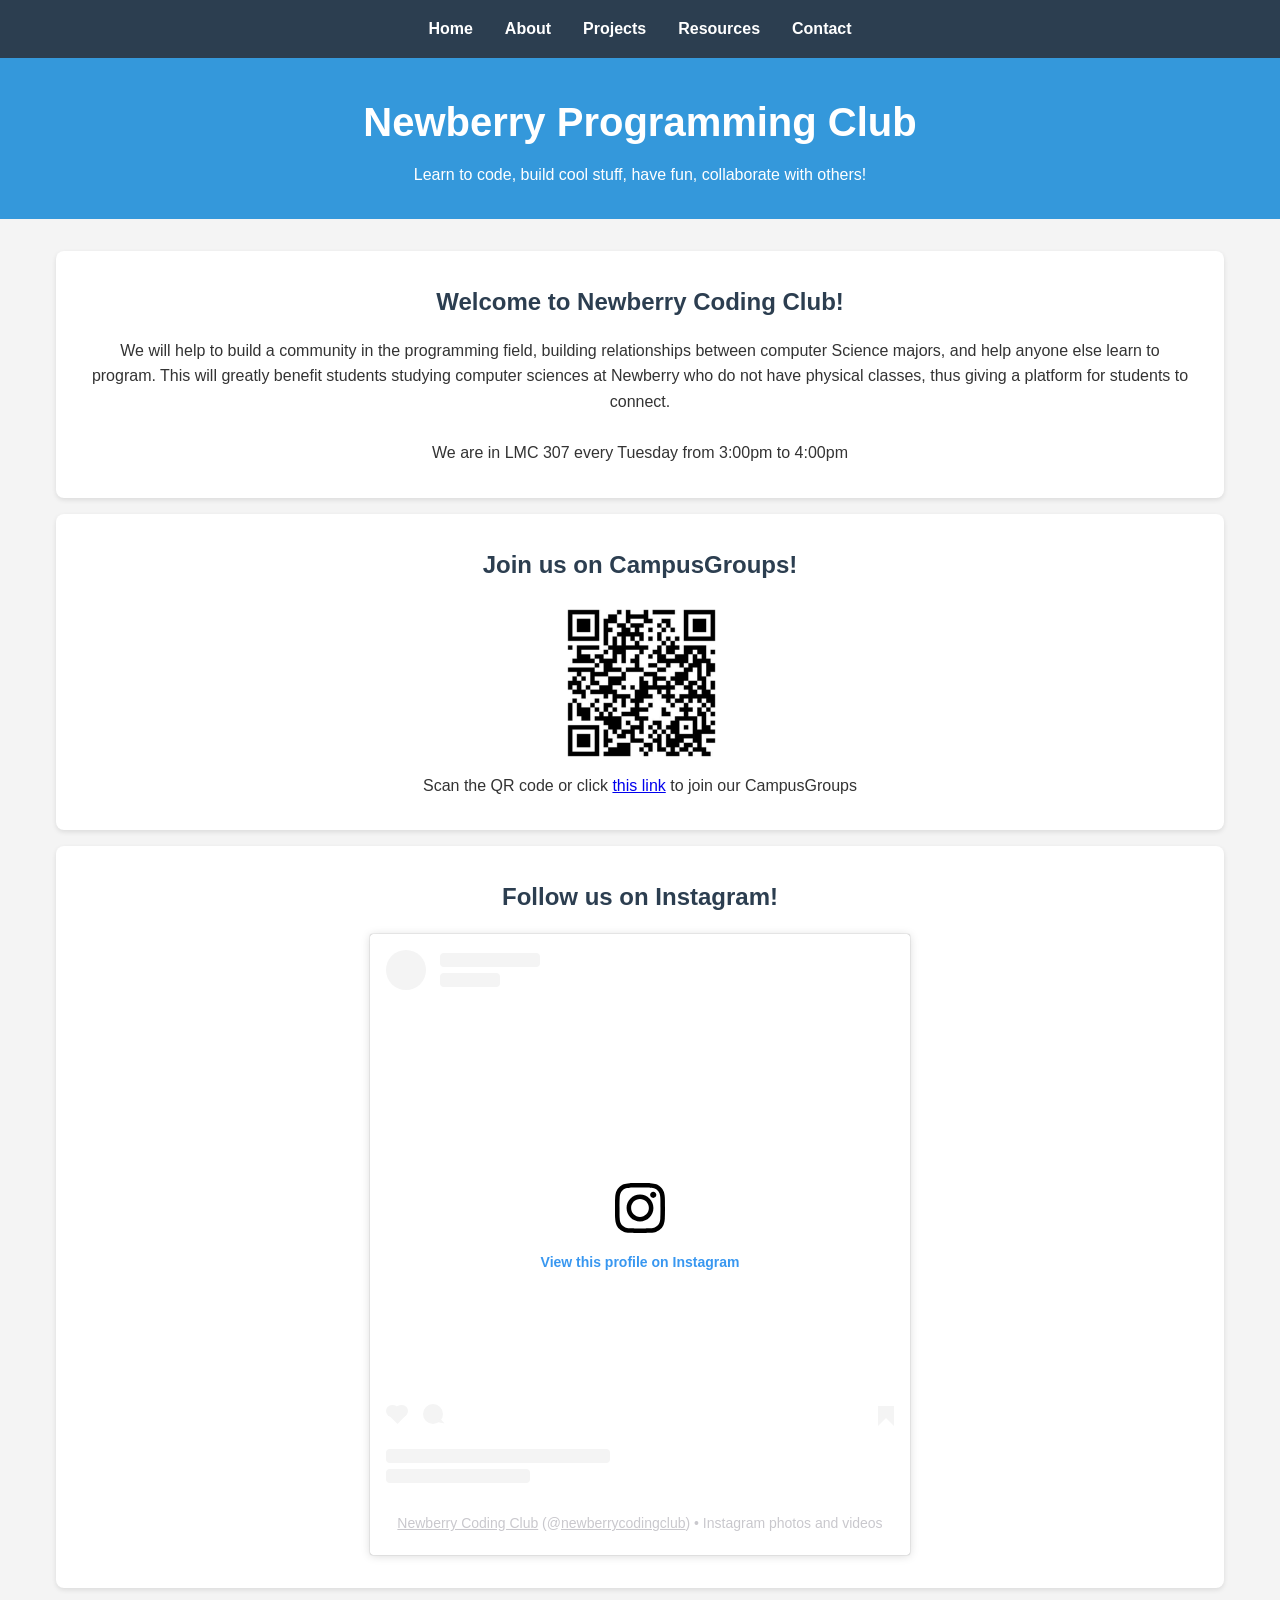
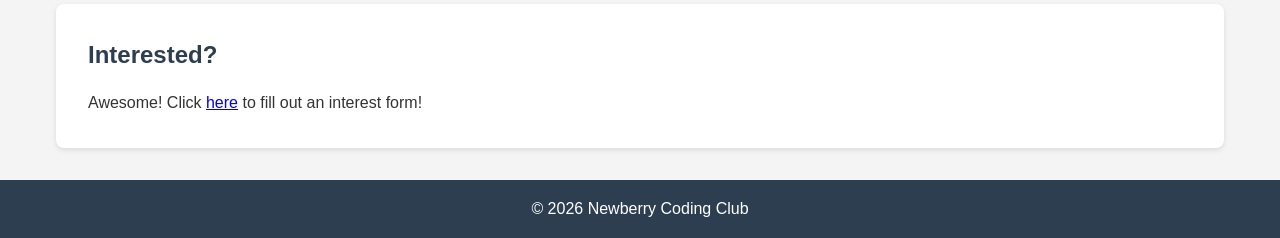
==== index.html @ c9b336da "removed somehting and started adding anothing" ====
<!DOCTYPE html>
<html lang="en">
<head>
    <meta charset="UTF-8">
    <meta name="viewport" content="width=device-width, initial-scale=1.0">
    <title>Newberry Coding Club | Home</title>
    <link rel="stylesheet" href="css/style.css">
</head>
<body>
    <nav>
        <ul>
            <li><a href="index.html">Home</a></li>
            <li><a href="about.html">About</a></li>
            <li><a href="projects.html">Projects</a></li>
            <li><a href="resources.html">Resources</a></li>
            <li><a href="contact.html">Contact</a></li>
        </ul>
    </nav>

    <header>
        <h1>Newberry Programming Club</h1>
        <p>Learn to code, build cool stuff, have fun, collaborate with others!</p>
    </header>

    <main>
        <section class="text-center">
            <h2>Welcome to Newberry Coding Club!</h2>
            <p>We will help to build a community in the programming field, building relationships 
                between computer Science majors, and help anyone else learn to program. This will 
                greatly benefit students studying computer sciences at Newberry who do not have 
                physical classes, thus giving a platform for students to connect. </p>
            <br>
            <p>We are in LMC 307 every Tuesday from 3:00pm to 4:00pm</p>
        </section>

        <section class="text-center">
            <h2>Join us on CampusGroups!</h2>
            <img src="images/campusGroupsJoin.png">
            <p>Scan the QR code or click <a href="https://newberry.campusgroups.com/CODE/club_signup" target="_blank">this link</a> to join our CampusGroups</p>
        </section>

        <section class="text-center">
            <h2>Follow us on Instagram!</h2>
            <div class="container">
                <blockquote class="instagram-media" data-instgrm-permalink="https://www.instagram.com/newberrycodingclub/?utm_source=ig_embed&amp;utm_campaign=loading" data-instgrm-version="14" style=" background:#FFF; border:0; border-radius:3px; box-shadow:0 0 1px 0 rgba(0,0,0,0.5),0 1px 10px 0 rgba(0,0,0,0.15); margin: 1px; max-width:540px; min-width:326px; padding:0; width:99.375%; width:-webkit-calc(100% - 2px); width:calc(100% - 2px);"><div style="padding:16px;"> <a href="https://www.instagram.com/newberrycodingclub/?utm_source=ig_embed&amp;utm_campaign=loading" style=" background:#FFFFFF; line-height:0; padding:0 0; text-align:center; text-decoration:none; width:100%;" target="_blank"> <div style=" display: flex; flex-direction: row; align-items: center;"> <div style="background-color: #F4F4F4; border-radius: 50%; flex-grow: 0; height: 40px; margin-right: 14px; width: 40px;"></div> <div style="display: flex; flex-direction: column; flex-grow: 1; justify-content: center;"> <div style=" background-color: #F4F4F4; border-radius: 4px; flex-grow: 0; height: 14px; margin-bottom: 6px; width: 100px;"></div> <div style=" background-color: #F4F4F4; border-radius: 4px; flex-grow: 0; height: 14px; width: 60px;"></div></div></div><div style="padding: 19% 0;"></div> <div style="display:block; height:50px; margin:0 auto 12px; width:50px;"><svg width="50px" height="50px" viewBox="0 0 60 60" version="1.1" xmlns="https://www.w3.org/2000/svg" xmlns:xlink="https://www.w3.org/1999/xlink"><g stroke="none" stroke-width="1" fill="none" fill-rule="evenodd"><g transform="translate(-511.000000, -20.000000)" fill="#000000"><g><path d="M556.869,30.41 C554.814,30.41 553.148,32.076 553.148,34.131 C553.148,36.186 554.814,37.852 556.869,37.852 C558.924,37.852 560.59,36.186 560.59,34.131 C560.59,32.076 558.924,30.41 556.869,30.41 M541,60.657 C535.114,60.657 530.342,55.887 530.342,50 C530.342,44.114 535.114,39.342 541,39.342 C546.887,39.342 551.658,44.114 551.658,50 C551.658,55.887 546.887,60.657 541,60.657 M541,33.886 C532.1,33.886 524.886,41.1 524.886,50 C524.886,58.899 532.1,66.113 541,66.113 C549.9,66.113 557.115,58.899 557.115,50 C557.115,41.1 549.9,33.886 541,33.886 M565.378,62.101 C565.244,65.022 564.756,66.606 564.346,67.663 C563.803,69.06 563.154,70.057 562.106,71.106 C561.058,72.155 560.06,72.803 558.662,73.347 C557.607,73.757 556.021,74.244 553.102,74.378 C549.944,74.521 548.997,74.552 541,74.552 C533.003,74.552 532.056,74.521 528.898,74.378 C525.979,74.244 524.393,73.757 523.338,73.347 C521.94,72.803 520.942,72.155 519.894,71.106 C518.846,70.057 518.197,69.06 517.654,67.663 C517.244,66.606 516.755,65.022 516.623,62.101 C516.479,58.943 516.448,57.996 516.448,50 C516.448,42.003 516.479,41.056 516.623,37.899 C516.755,34.978 517.244,33.391 517.654,32.338 C518.197,30.938 518.846,29.942 519.894,28.894 C520.942,27.846 521.94,27.196 523.338,26.654 C524.393,26.244 525.979,25.756 528.898,25.623 C532.057,25.479 533.004,25.448 541,25.448 C548.997,25.448 549.943,25.479 553.102,25.623 C556.021,25.756 557.607,26.244 558.662,26.654 C560.06,27.196 561.058,27.846 562.106,28.894 C563.154,29.942 563.803,30.938 564.346,32.338 C564.756,33.391 565.244,34.978 565.378,37.899 C565.522,41.056 565.552,42.003 565.552,50 C565.552,57.996 565.522,58.943 565.378,62.101 M570.82,37.631 C570.674,34.438 570.167,32.258 569.425,30.349 C568.659,28.377 567.633,26.702 565.965,25.035 C564.297,23.368 562.623,22.342 560.652,21.575 C558.743,20.834 556.562,20.326 553.369,20.18 C550.169,20.033 549.148,20 541,20 C532.853,20 531.831,20.033 528.631,20.18 C525.438,20.326 523.257,20.834 521.349,21.575 C519.376,22.342 517.703,23.368 516.035,25.035 C514.368,26.702 513.342,28.377 512.574,30.349 C511.834,32.258 511.326,34.438 511.181,37.631 C511.035,40.831 511,41.851 511,50 C511,58.147 511.035,59.17 511.181,62.369 C511.326,65.562 511.834,67.743 512.574,69.651 C513.342,71.625 514.368,73.296 516.035,74.965 C517.703,76.634 519.376,77.658 521.349,78.425 C523.257,79.167 525.438,79.673 528.631,79.82 C531.831,79.965 532.853,80.001 541,80.001 C549.148,80.001 550.169,79.965 553.369,79.82 C556.562,79.673 558.743,79.167 560.652,78.425 C562.623,77.658 564.297,76.634 565.965,74.965 C567.633,73.296 568.659,71.625 569.425,69.651 C570.167,67.743 570.674,65.562 570.82,62.369 C570.966,59.17 571,58.147 571,50 C571,41.851 570.966,40.831 570.82,37.631"></path></g></g></g></svg></div><div style="padding-top: 8px;"> <div style=" color:#3897f0; font-family:Arial,sans-serif; font-size:14px; font-style:normal; font-weight:550; line-height:18px;">View this profile on Instagram</div></div><div style="padding: 12.5% 0;"></div> <div style="display: flex; flex-direction: row; margin-bottom: 14px; align-items: center;"><div> <div style="background-color: #F4F4F4; border-radius: 50%; height: 12.5px; width: 12.5px; transform: translateX(0px) translateY(7px);"></div> <div style="background-color: #F4F4F4; height: 12.5px; transform: rotate(-45deg) translateX(3px) translateY(1px); width: 12.5px; flex-grow: 0; margin-right: 14px; margin-left: 2px;"></div> <div style="background-color: #F4F4F4; border-radius: 50%; height: 12.5px; width: 12.5px; transform: translateX(9px) translateY(-18px);"></div></div><div style="margin-left: 8px;"> <div style=" background-color: #F4F4F4; border-radius: 50%; flex-grow: 0; height: 20px; width: 20px;"></div> <div style=" width: 0; height: 0; border-top: 2px solid transparent; border-left: 6px solid #f4f4f4; border-bottom: 2px solid transparent; transform: translateX(16px) translateY(-4px) rotate(30deg)"></div></div><div style="margin-left: auto;"> <div style=" width: 0px; border-top: 8px solid #F4F4F4; border-right: 8px solid transparent; transform: translateY(16px);"></div> <div style=" background-color: #F4F4F4; flex-grow: 0; height: 12px; width: 16px; transform: translateY(-4px);"></div> <div style=" width: 0; height: 0; border-top: 8px solid #F4F4F4; border-left: 8px solid transparent; transform: translateY(-4px) translateX(8px);"></div></div></div> <div style="display: flex; flex-direction: column; flex-grow: 1; justify-content: center; margin-bottom: 24px;"> <div style=" background-color: #F4F4F4; border-radius: 4px; flex-grow: 0; height: 14px; margin-bottom: 6px; width: 224px;"></div> <div style=" background-color: #F4F4F4; border-radius: 4px; flex-grow: 0; height: 14px; width: 144px;"></div></div></a><p style=" color:#c9c8cd; font-family:Arial,sans-serif; font-size:14px; line-height:17px; margin-bottom:0; margin-top:8px; overflow:hidden; padding:8px 0 7px; text-align:center; text-overflow:ellipsis; white-space:nowrap;"><a href="https://www.instagram.com/newberrycodingclub/?utm_source=ig_embed&amp;utm_campaign=loading" style=" color:#c9c8cd; font-family:Arial,sans-serif; font-size:14px; font-style:normal; font-weight:normal; line-height:17px;" target="_blank">Newberry Coding Club</a> (@<a href="https://www.instagram.com/newberrycodingclub/?utm_source=ig_embed&amp;utm_campaign=loading" style=" color:#c9c8cd; font-family:Arial,sans-serif; font-size:14px; font-style:normal; font-weight:normal; line-height:17px;" target="_blank">newberrycodingclub</a>) • Instagram photos and videos</p></div></blockquote>
                <script async src="//www.instagram.com/embed.js"></script>
            </div>
        </section>

        <section>
            <h2>Interested?</h2>
            <p>Awesome! Click <a href="interest.html">here</a> to fill out an interest form!</p>
        </section>
    </main>

    <footer>
        <p>&copy; 2026 Newberry Coding Club</p>
    </footer>

    <script src="js/main.js"></script>
</body>
</html>
---- css/style.css ----
/* Base Styles */
* {
    margin: 0;
    padding: 0;
    box-sizing: border-box;
}

body {
    font-family: 'Segoe UI', Tahoma, Geneva, Verdana, sans-serif;
    line-height: 1.6;
    color: #333;
    background-color: #f4f4f4;
}

.container {
    display: flex;
    justify-content: center;
    align-items: center;
}

/* Navigation */
nav {
    background-color: #2c3e50;
    padding: 1rem;
}

nav ul {
    list-style: none;
    display: flex;
    justify-content: center;
    gap: 2rem;
}

nav a {
    color: #fff;
    text-decoration: none;
    font-weight: bold;
    transition: color 0.3s;
}

nav a:hover {
    color: #3498db;
}

/* Main Content */
main {
    max-width: 1200px;
    margin: 2rem auto;
    padding: 0 1rem;
}

/* Header */
header {
    text-align: center;
    padding: 2rem;
    background-color: #3498db;
    color: #fff;
}

header h1 {
    font-size: 2.5rem;
    margin-bottom: 0.5rem;
}

/* Sections */
section {
    background: #fff;
    padding: 2rem;
    margin-bottom: 1rem;
    border-radius: 8px;
    box-shadow: 0 2px 5px rgba(0,0,0,0.1);
}

section h2 {
    color: #2c3e50;
    margin-bottom: 1rem;
}

/* Images */
img {
    max-width: 100%;
    height: auto;
}

/* Footer */
footer {
    text-align: center;
    padding: 1rem;
    background-color: #2c3e50;
    color: #fff;
}

/* Utility Classes */
.text-center {
    text-align: center;
}

/* For mobile phones: */
@media only screen and (max-width: 700px) {
    nav ul {
        flex-wrap: wrap;
        justify-content: center;
        gap: 1rem;
    }
}
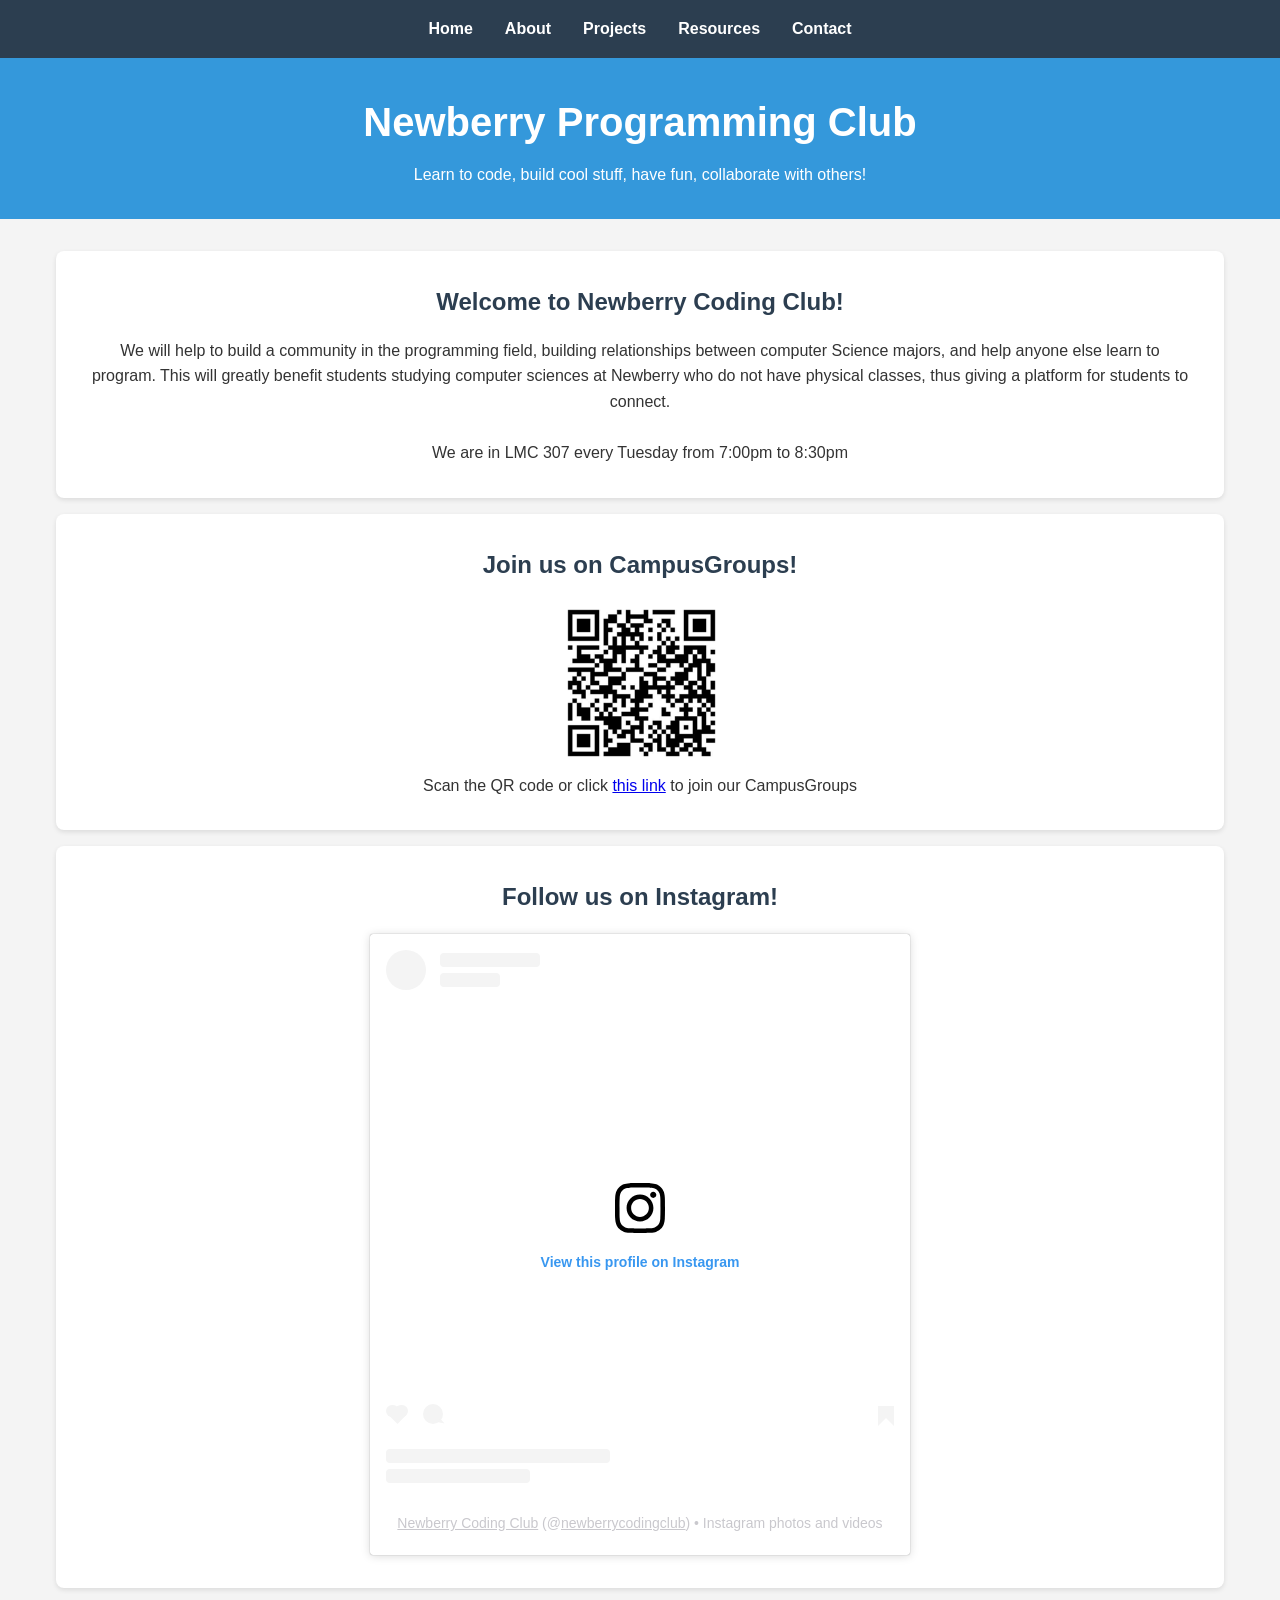
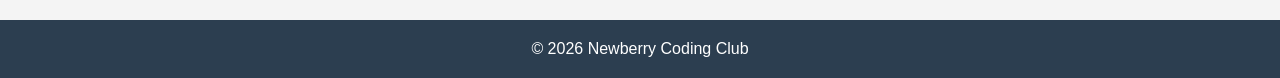
==== commit 0de635f2: "Updated meeting times and added meeting pptx" ====
--- a/index.html
+++ b/index.html
@@ -30,7 +30,7 @@
                 greatly benefit students studying computer sciences at Newberry who do not have 
                 physical classes, thus giving a platform for students to connect. </p>
             <br>
-            <p>We are in LMC 307 every Tuesday from 3:00pm to 4:00pm</p>
+            <p>We are in LMC 307 every Tuesday from 7:00pm to 8:30pm</p>
         </section>
 
         <section class="text-center">
@@ -46,11 +46,6 @@
                 <script async src="//www.instagram.com/embed.js"></script>
             </div>
         </section>
-
-        <section>
-            <h2>Interested?</h2>
-            <p>Awesome! Click <a href="interest.html">here</a> to fill out an interest form!</p>
-        </section>
     </main>
 
     <footer>
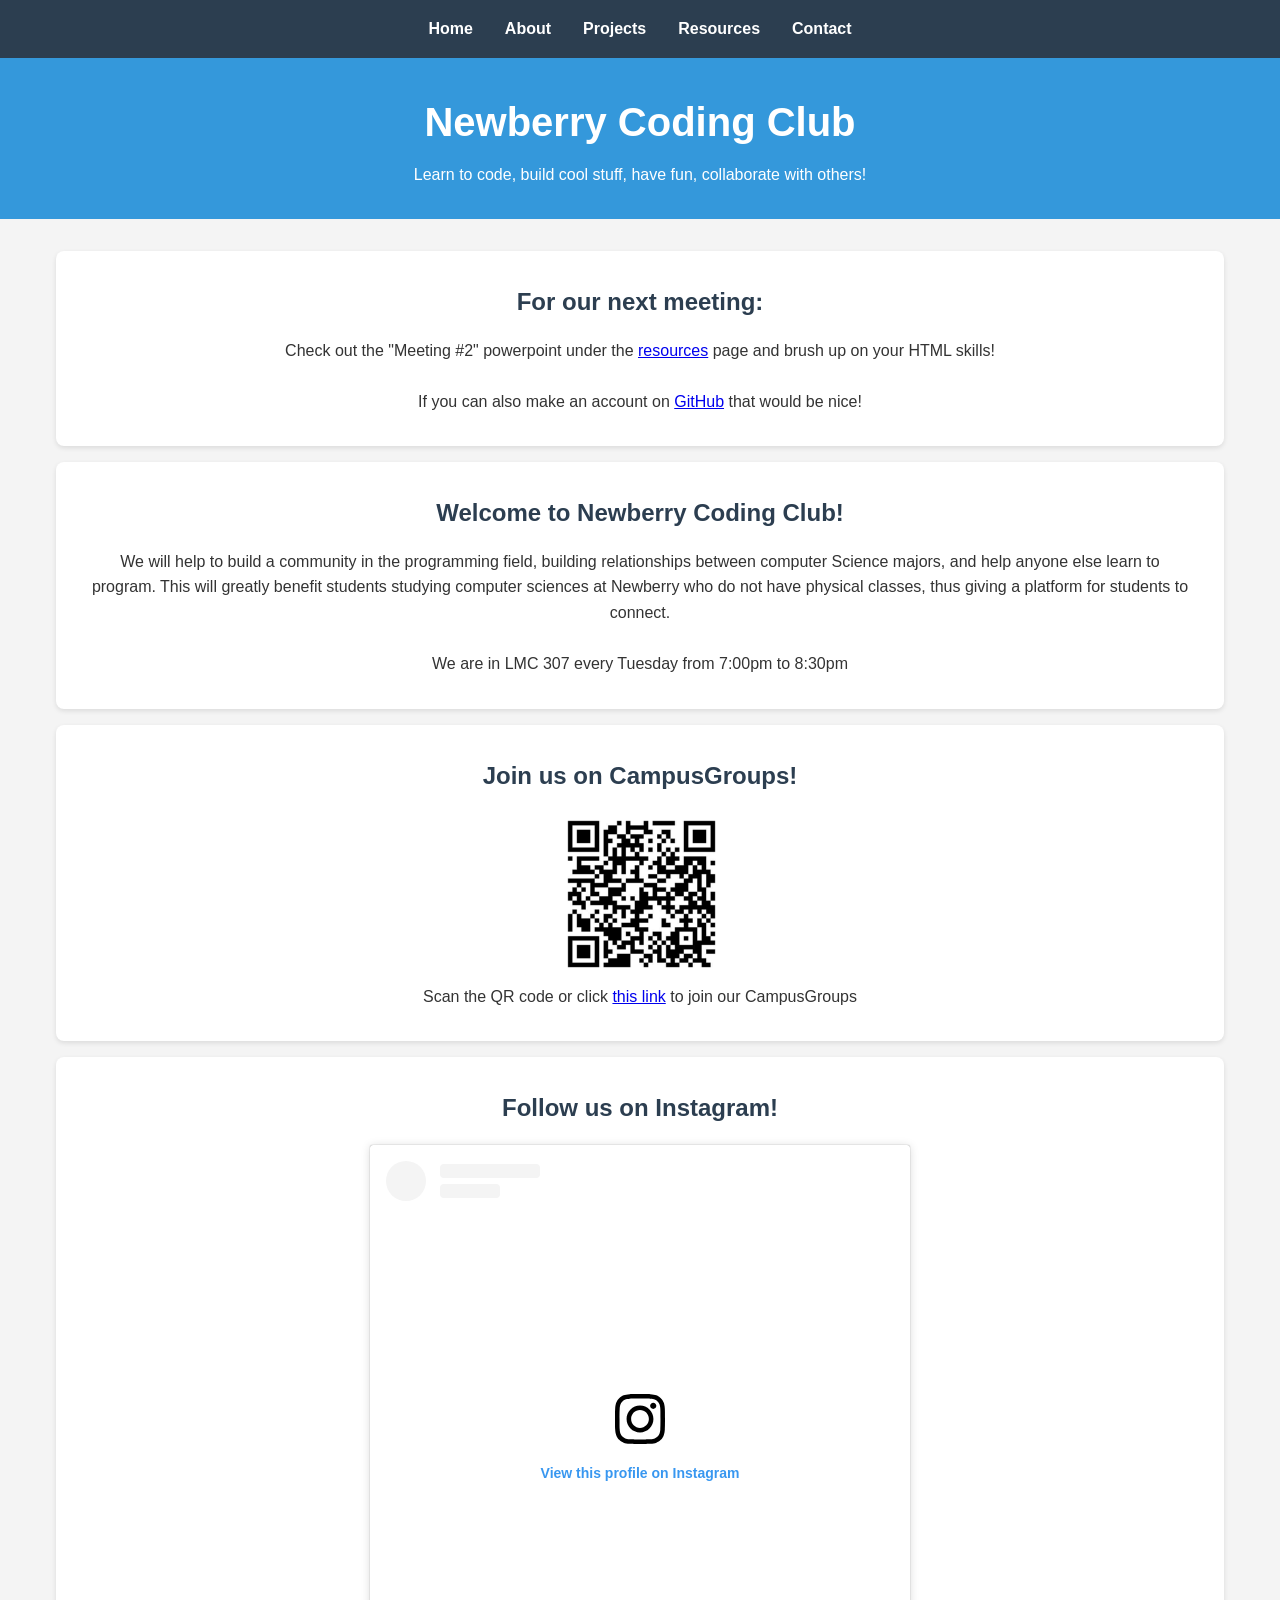
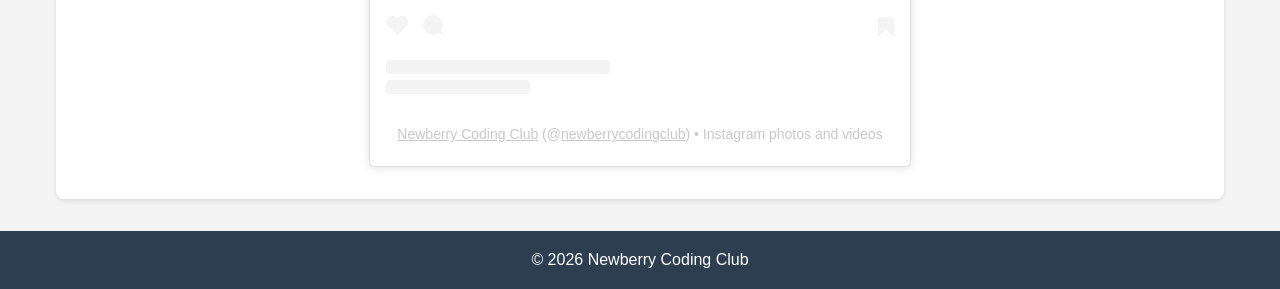
==== commit 3a09140f: "Added a banner talking about next meeting" ====
--- a/index.html
+++ b/index.html
@@ -18,11 +18,18 @@
     </nav>
 
     <header>
-        <h1>Newberry Programming Club</h1>
+        <h1>Newberry Coding Club</h1>
         <p>Learn to code, build cool stuff, have fun, collaborate with others!</p>
     </header>
 
     <main>
+        <section class="text-center">
+            <h2>For our next meeting:</h2>
+            <p>Check out the "Meeting #2" powerpoint under the <a href="resources.html">resources</a> page
+            and brush up on your HTML skills!</p>
+            <br>
+            <p>If you can also make an account on <a href="https://github.com/">GitHub</a> that would be nice!</p>
+        </section>
         <section class="text-center">
             <h2>Welcome to Newberry Coding Club!</h2>
             <p>We will help to build a community in the programming field, building relationships 
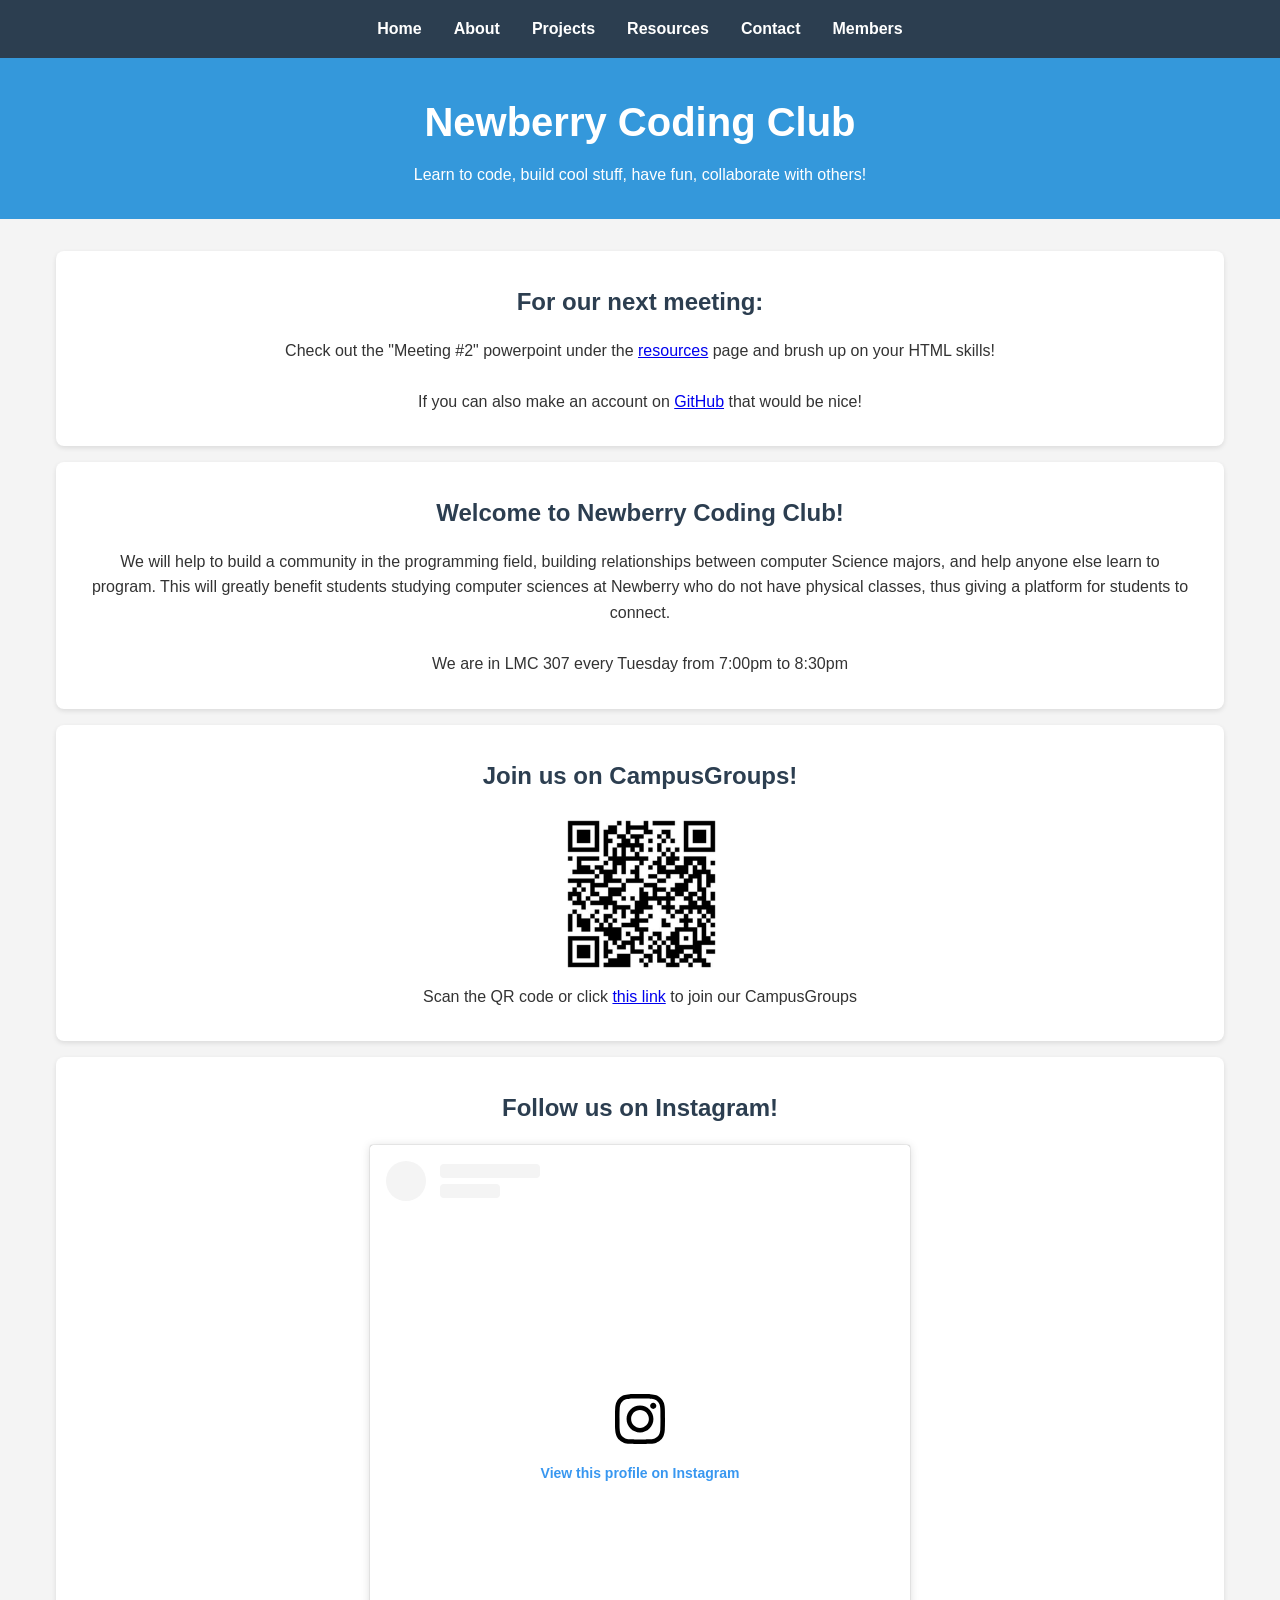
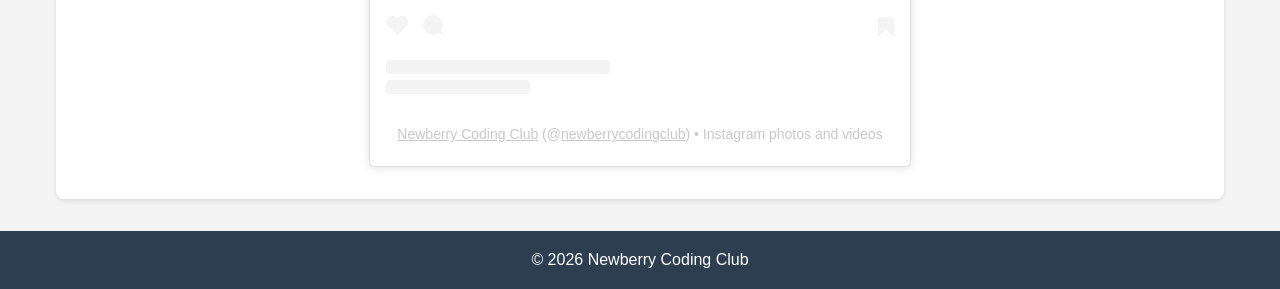
==== commit 6f1ced53: "Added a link to the members page" ====
--- a/index.html
+++ b/index.html
@@ -14,6 +14,7 @@
             <li><a href="projects.html">Projects</a></li>
             <li><a href="resources.html">Resources</a></li>
             <li><a href="contact.html">Contact</a></li>
+            <li><a href="members.html">Members</a></li>
         </ul>
     </nav>
 
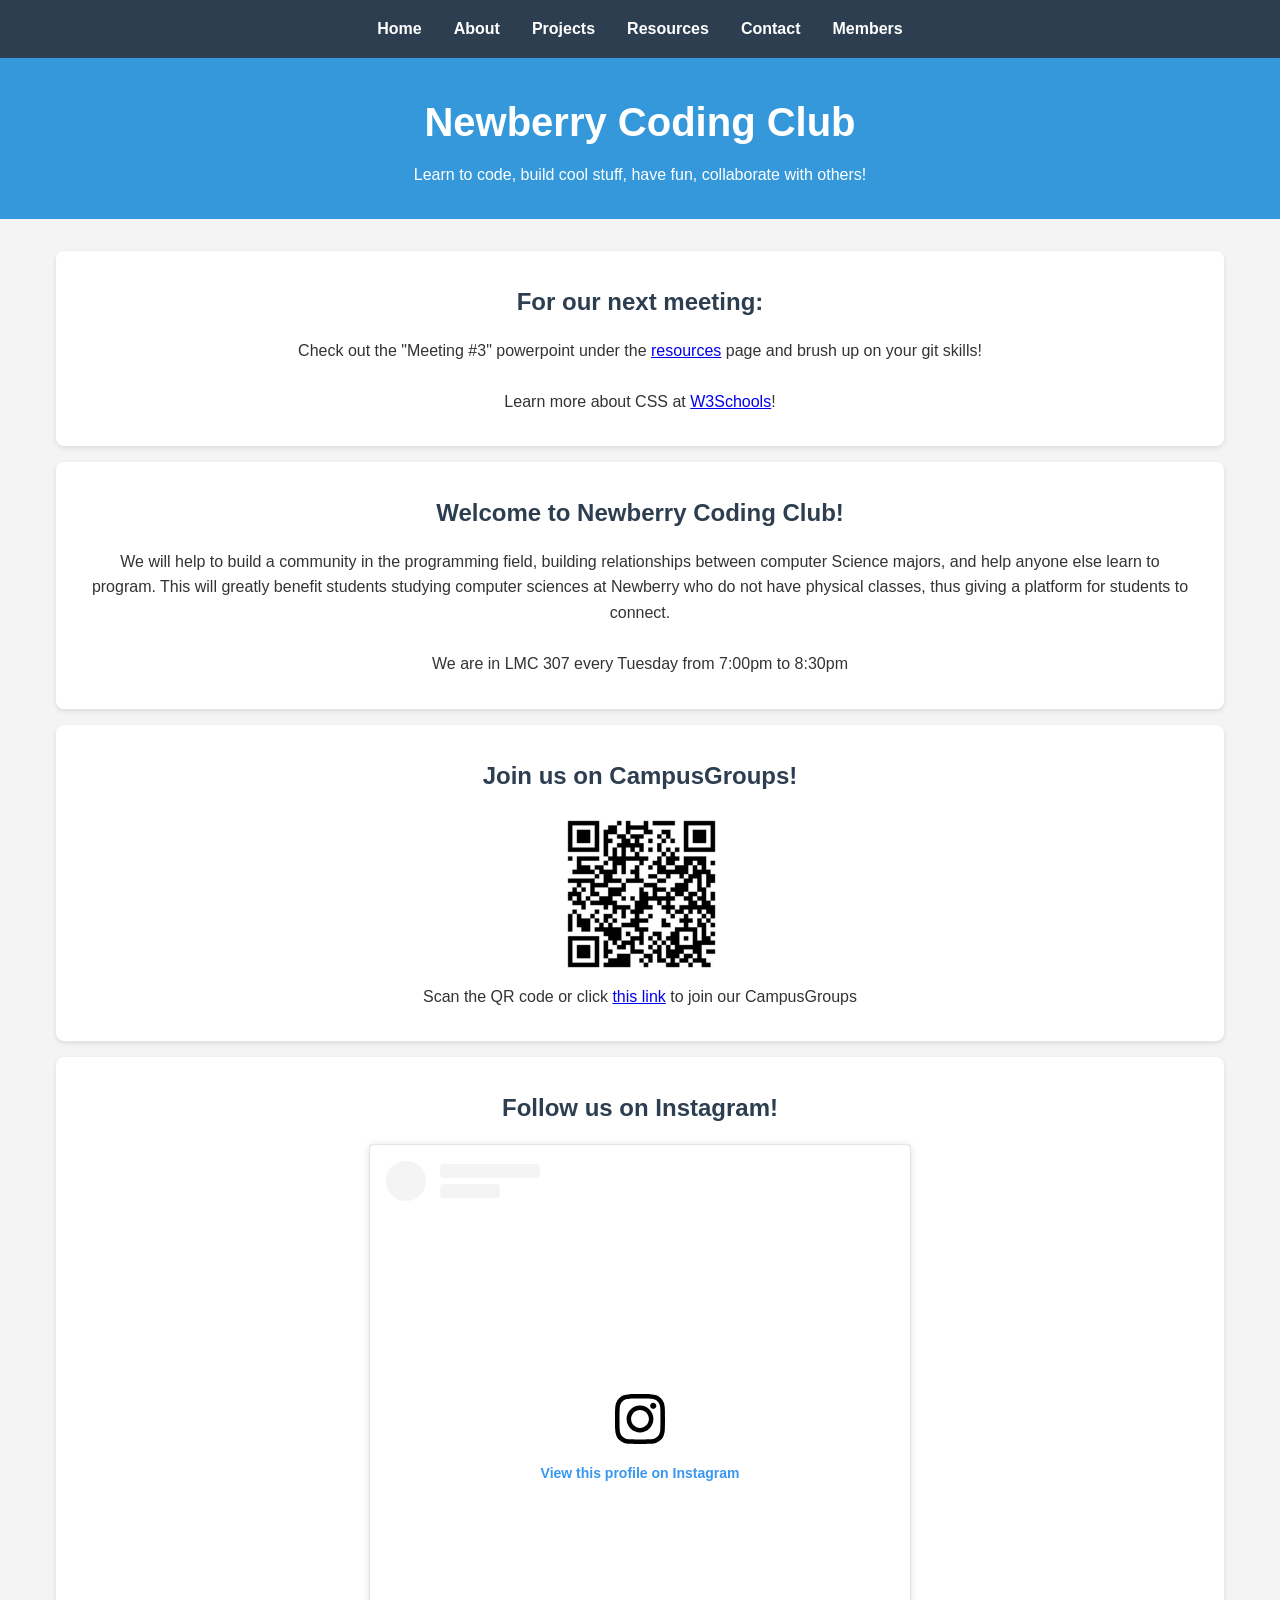
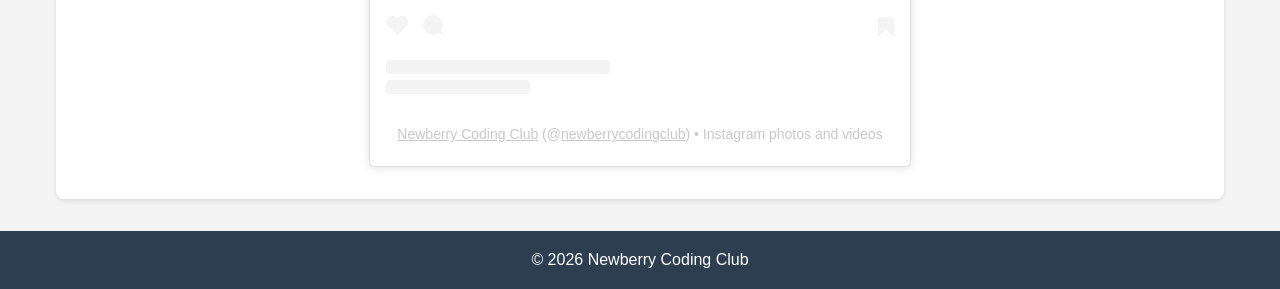
==== commit d9f0fbc4: "Added meeting powerpoints and updated next meeting banner" ====
--- a/index.html
+++ b/index.html
@@ -26,10 +26,10 @@
     <main>
         <section class="text-center">
             <h2>For our next meeting:</h2>
-            <p>Check out the "Meeting #2" powerpoint under the <a href="resources.html">resources</a> page
-            and brush up on your HTML skills!</p>
+            <p>Check out the "Meeting #3" powerpoint under the <a href="resources.html">resources</a> page
+            and brush up on your git skills!</p>
             <br>
-            <p>If you can also make an account on <a href="https://github.com/">GitHub</a> that would be nice!</p>
+            <p>Learn more about CSS at <a href="https://www.w3schools.com/css/default.asp">W3Schools</a>!</p>
         </section>
         <section class="text-center">
             <h2>Welcome to Newberry Coding Club!</h2>
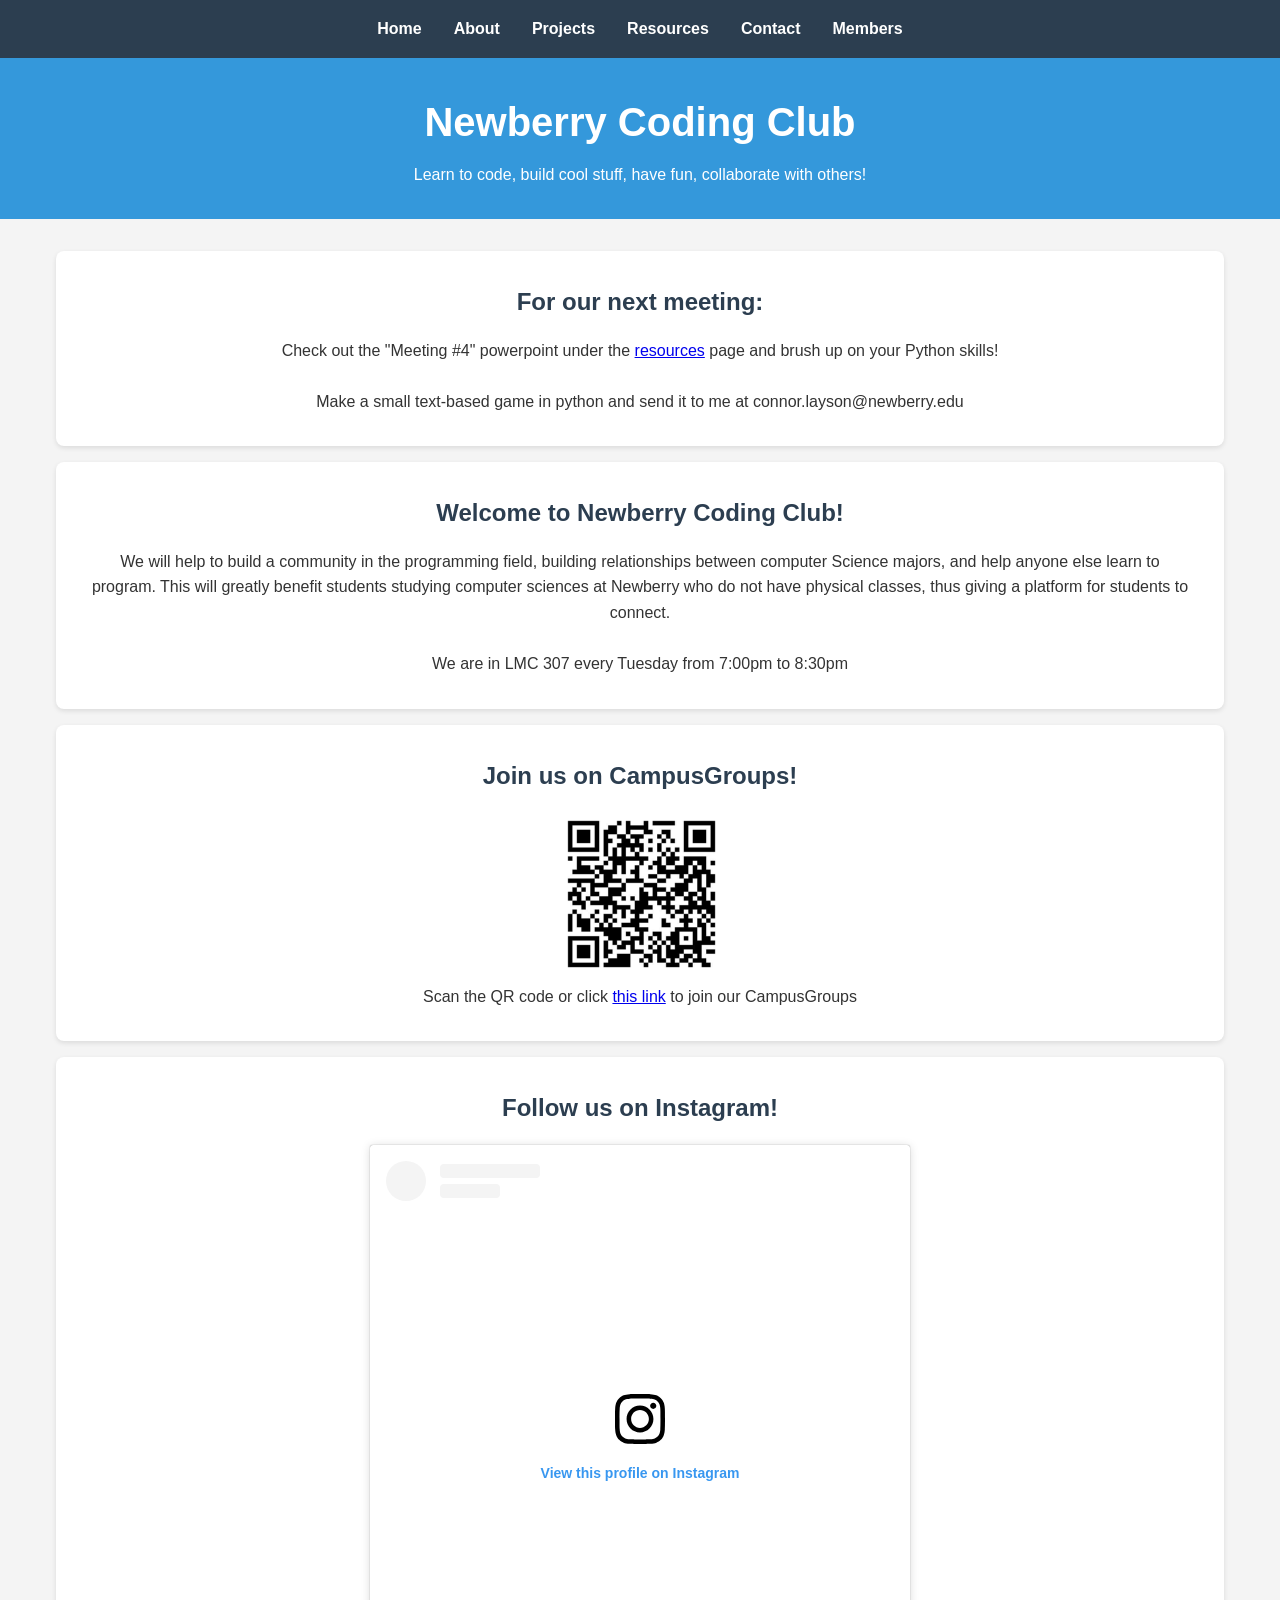
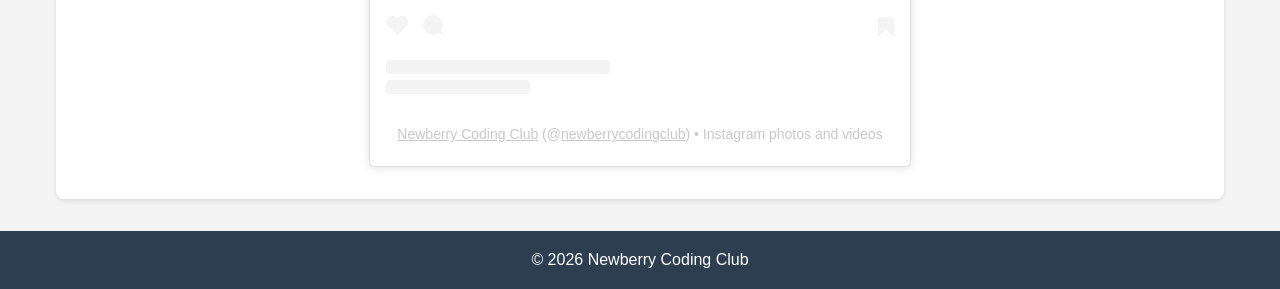
==== commit 9b4b4c74: "added week 4 ppts and new resources" ====
--- a/index.html
+++ b/index.html
@@ -26,10 +26,10 @@
     <main>
         <section class="text-center">
             <h2>For our next meeting:</h2>
-            <p>Check out the "Meeting #3" powerpoint under the <a href="resources.html">resources</a> page
-            and brush up on your git skills!</p>
+            <p>Check out the "Meeting #4" powerpoint under the <a href="resources.html">resources</a> page
+            and brush up on your Python skills!</p>
             <br>
-            <p>Learn more about CSS at <a href="https://www.w3schools.com/css/default.asp">W3Schools</a>!</p>
+            <p>Make a small text-based game in python and send it to me at connor.layson@newberry.edu</p>
         </section>
         <section class="text-center">
             <h2>Welcome to Newberry Coding Club!</h2>
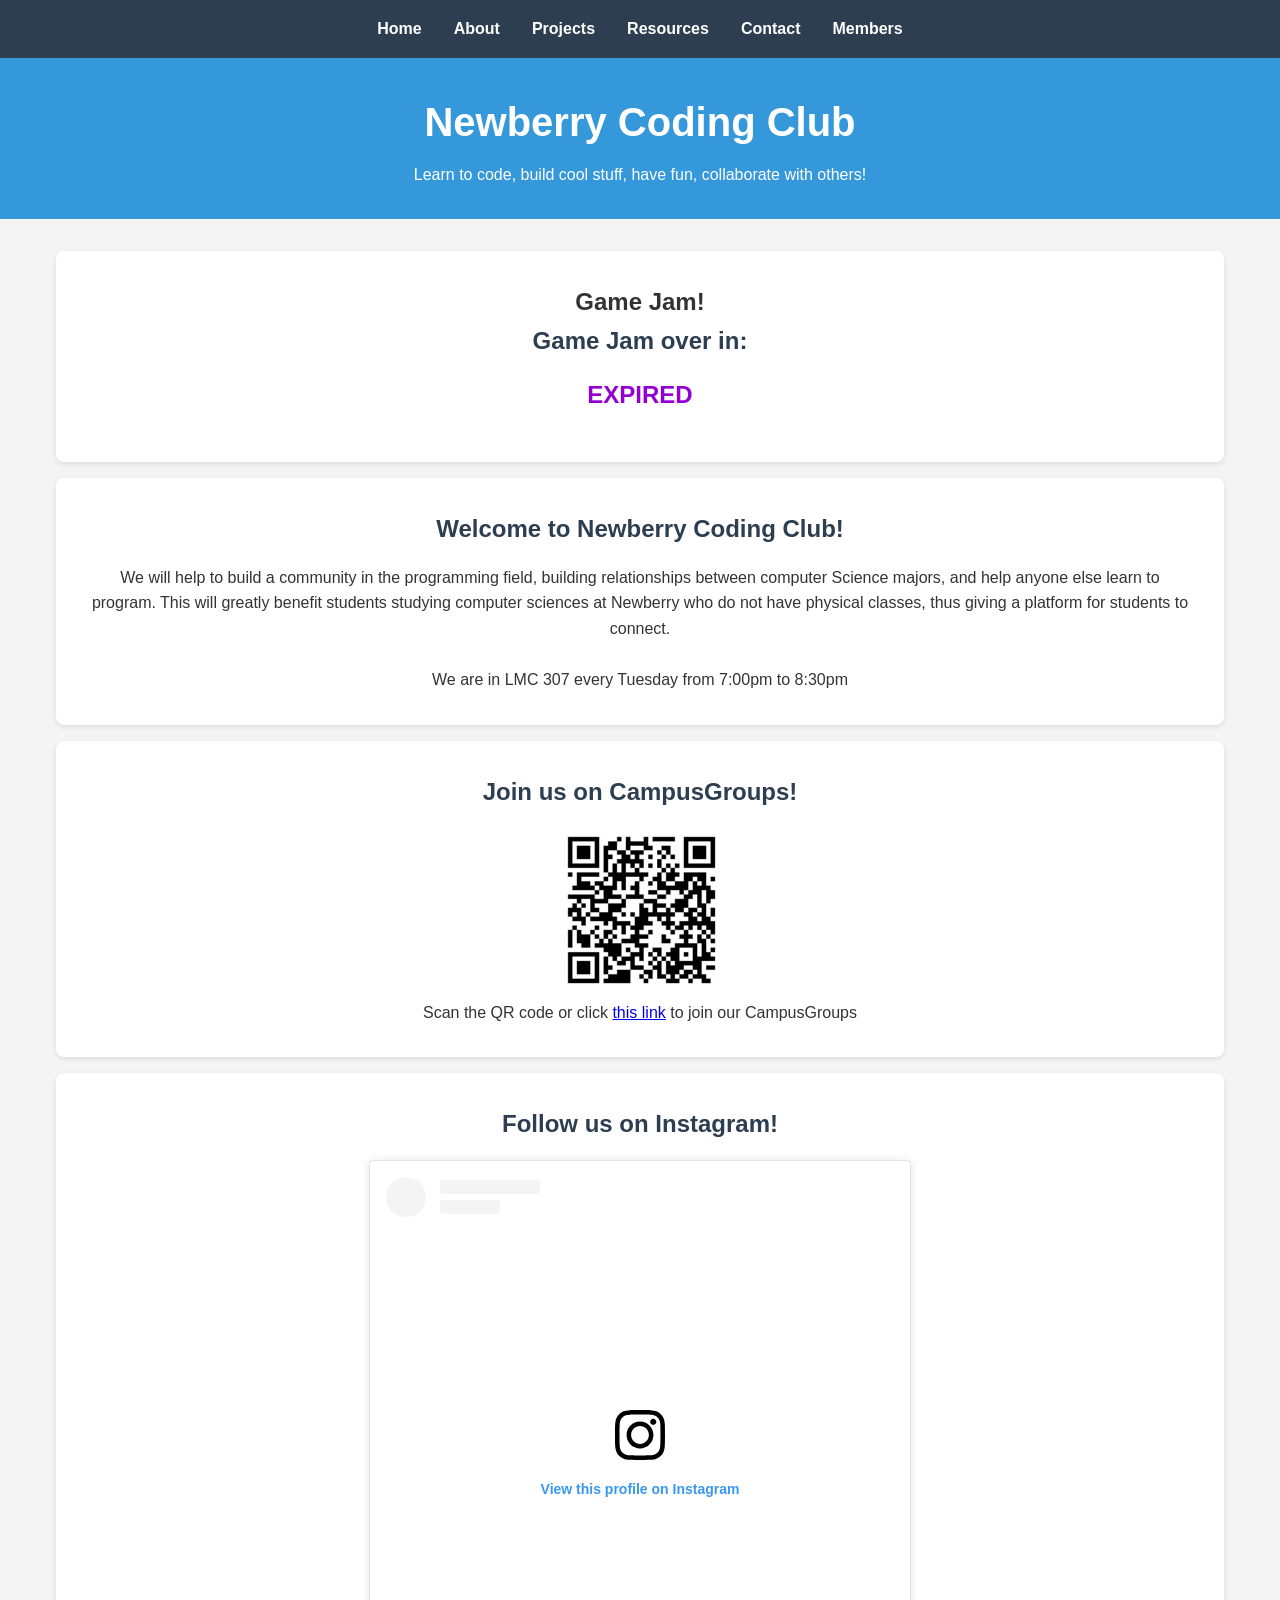
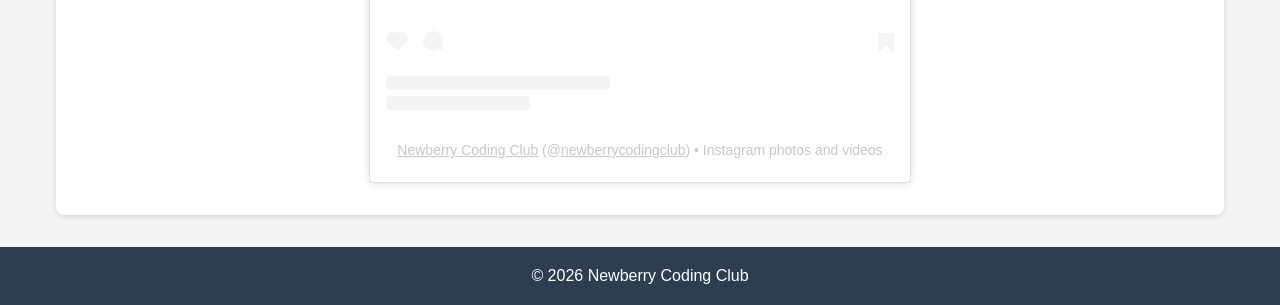
==== commit 37b11e90: "Added the powerpoints and also made a countdown" ====
--- a/index.html
+++ b/index.html
@@ -25,11 +25,9 @@
 
     <main>
         <section class="text-center">
-            <h2>For our next meeting:</h2>
-            <p>Check out the "Meeting #4" powerpoint under the <a href="resources.html">resources</a> page
-            and brush up on your Python skills!</p>
-            <br>
-            <p>Make a small text-based game in python and send it to me at connor.layson@newberry.edu</p>
+            <h1>Game Jam!</h1>
+            <h2>Game Jam over in:</h2>
+            <h2 id="demo" style="color: darkviolet"></h2>
         </section>
         <section class="text-center">
             <h2>Welcome to Newberry Coding Club!</h2>
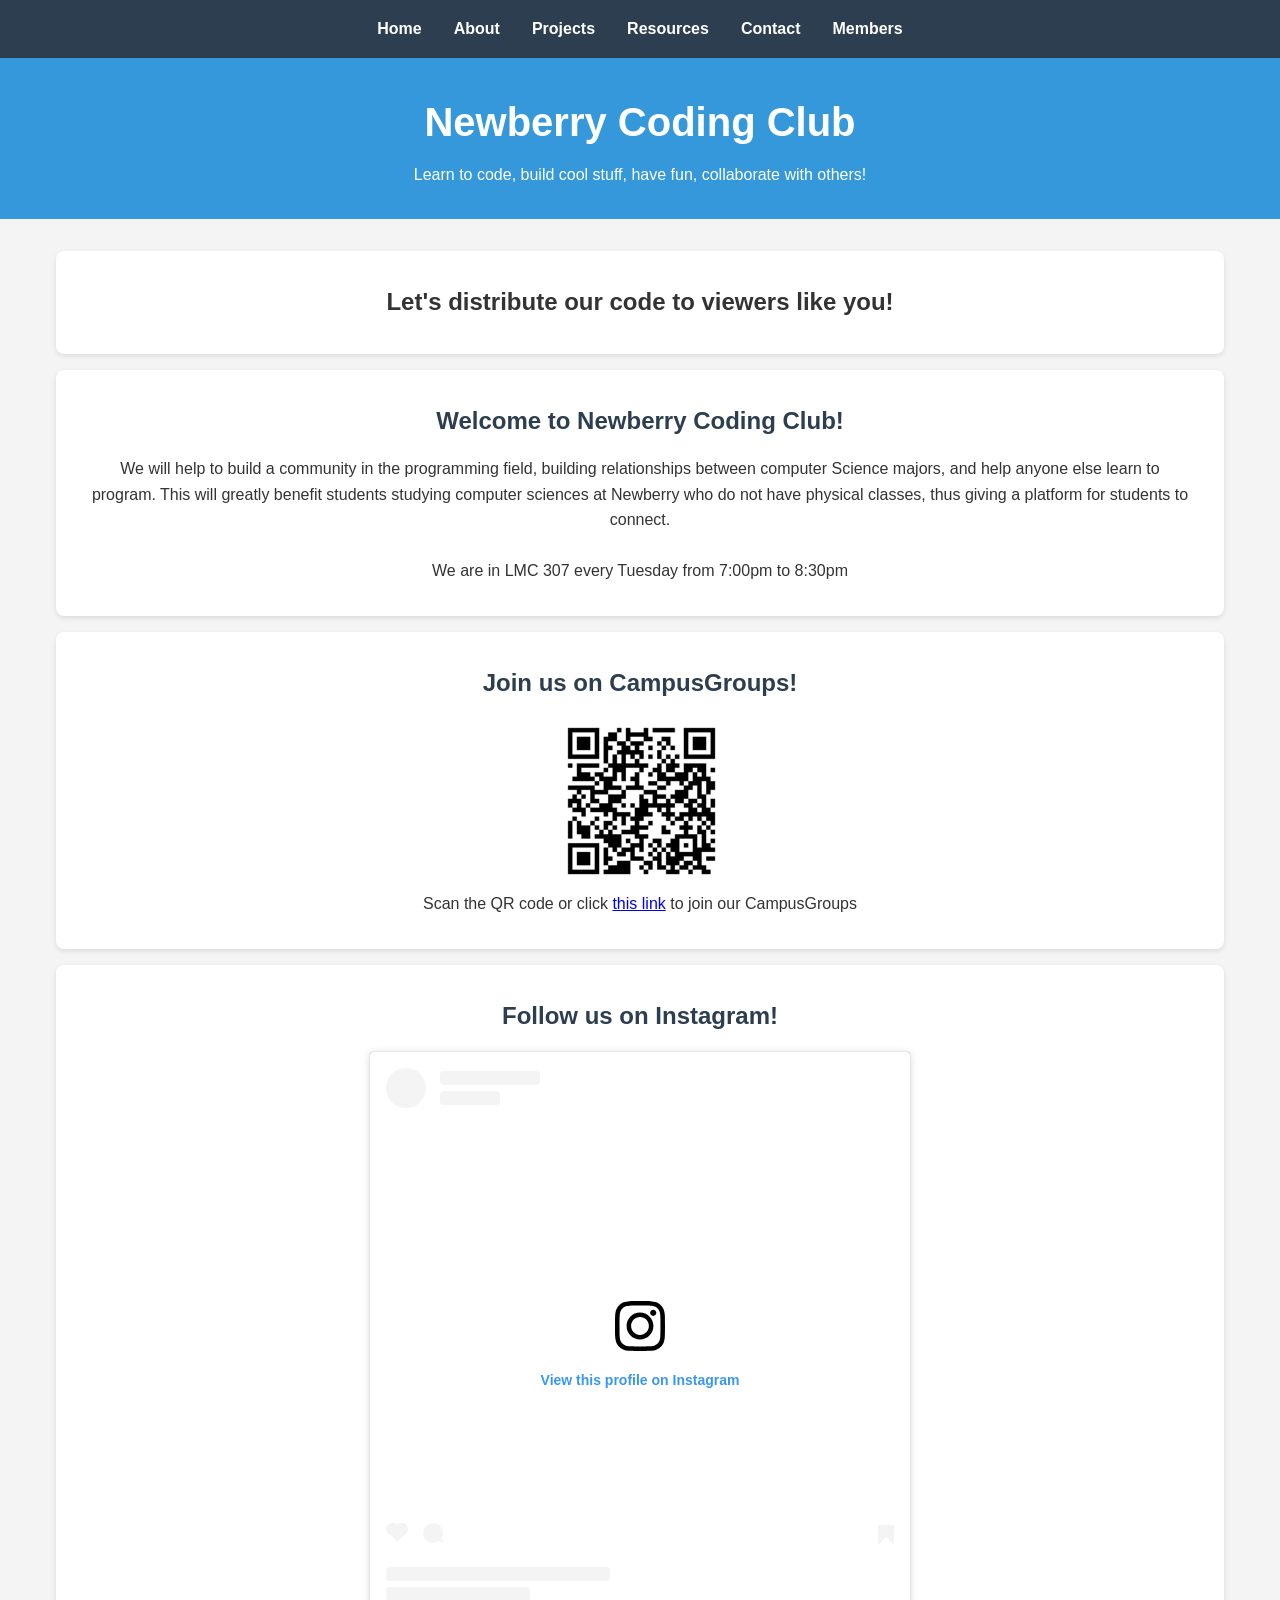
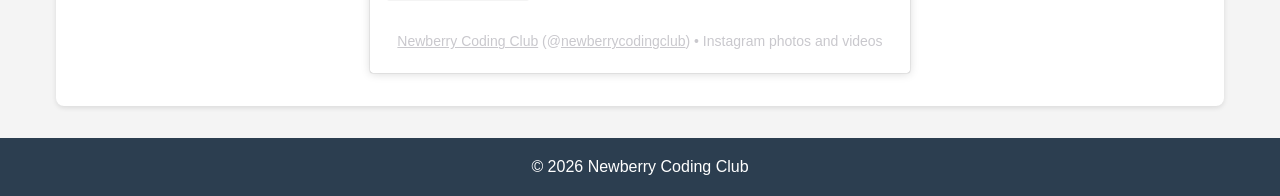
==== commit ee198709: "Updated powerpoints" ====
--- a/index.html
+++ b/index.html
@@ -25,9 +25,7 @@
 
     <main>
         <section class="text-center">
-            <h1>Game Jam!</h1>
-            <h2>Game Jam over in:</h2>
-            <h2 id="demo" style="color: darkviolet"></h2>
+            <h1>Let's distribute our code to viewers like you!</h1>
         </section>
         <section class="text-center">
             <h2>Welcome to Newberry Coding Club!</h2>
